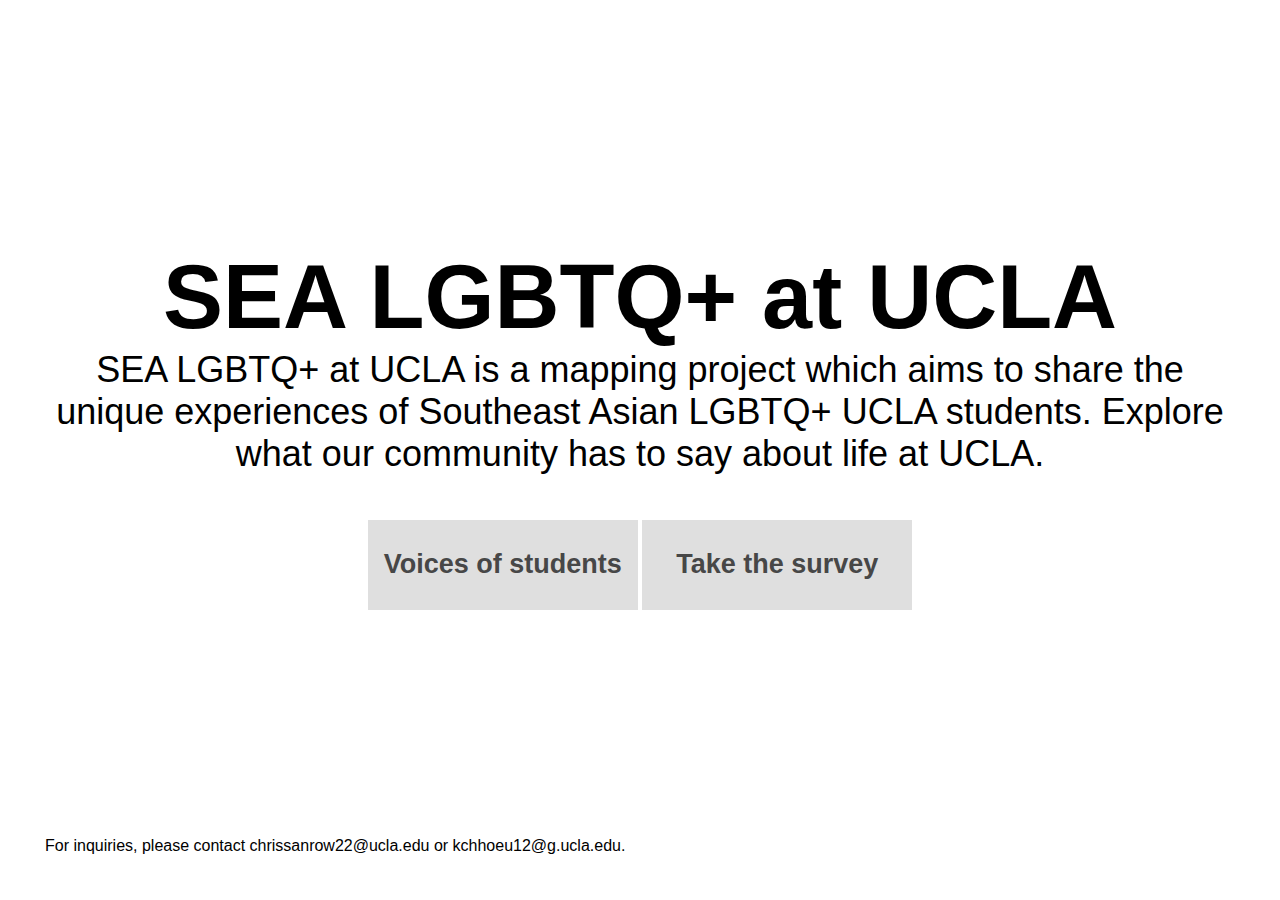
==== home/index.html @ 772d0418 "added home page and improved experience layout" ====
<!DOCTYPE html>
<html lang="en">
    <head>
        <meta charset="UTF-8">
        <meta http-equiv="X-UA-Compatible" content="IE=edge">
        <meta name="viewport" content="width=device-width, initial-scale=1.0">
        <link rel="stylesheet" href="styles/style.css">
        <title>Home</title>

    </head>
    <body>
        <h1>
            SEA LGBTQ+ at UCLA
        </h1>
        <p id="about">
            SEA LGBTQ+ at UCLA is a mapping project which aims to share the unique experiences of Southeast Asian LGBTQ+ UCLA students. Explore what our community has to say about life at UCLA.
        </p>
        <div class="button-container">
            <a href="https://docs.google.com/forms/d/e/1FAIpQLSctLz-F5kE902GEzlgZwT4dumN3yH427K3VFQnoliXJ1NP9mw/viewform?embedded=true">
                <button id="surveyButton">Voices of students</button>
            </a>
            <a href="https://docs.google.com/forms/d/e/1FAIpQLSctLz-F5kE902GEzlgZwT4dumN3yH427K3VFQnoliXJ1NP9mw/viewform?embedded=true">
                <button id="surveyButton">Take the survey</button>
            </a>
        </div>
        <p id="contact">
            For inquiries, please contact chrissanrow22@ucla.edu or kchhoeu12@g.ucla.edu.
        </p>
    </body>
</html>
---- home/styles/style.css ----
/* The * selects everything and acts as a global reset to ensure consistency across browsers */
* {
    font-family: Roboto, sans-serif; /* Sets a default font for the whole page */
    margin: 0; /* Removes default margins */
    padding: 0; /* Removes default padding */
}

/* Sets the background color of the whole page and ensures content fits the screen height */
html {
    background-color: white;
}

html, body {
    height: 100%;
}

html {
    display: table;
    margin: auto;
}

body {
    min-height: 100%;
    width: 100%;
    display: table-cell;
    vertical-align: middle;
    text-align: center;
    padding: 5vh;
}

h1{
    font-size: 10vh;
}

button{
    font-weight: bold;
    color: rgb(71, 71, 71);
    border-width: 0;
    padding: 10px;
    background-color: rgb(223, 223, 223);
    width: 30vh;
    height: 10vh;
    font-size: 3vh;
    cursor: pointer;
}

a{
    text-decoration: none;
}

button:hover{
    background-color: rgb(158, 158, 158);
}

.button-container{
    margin: 5vh;
}

#about{
    font-size: 4vh;
}

#contact{
    position: absolute;
    bottom: 0;
    margin-bottom: 5vh;
}
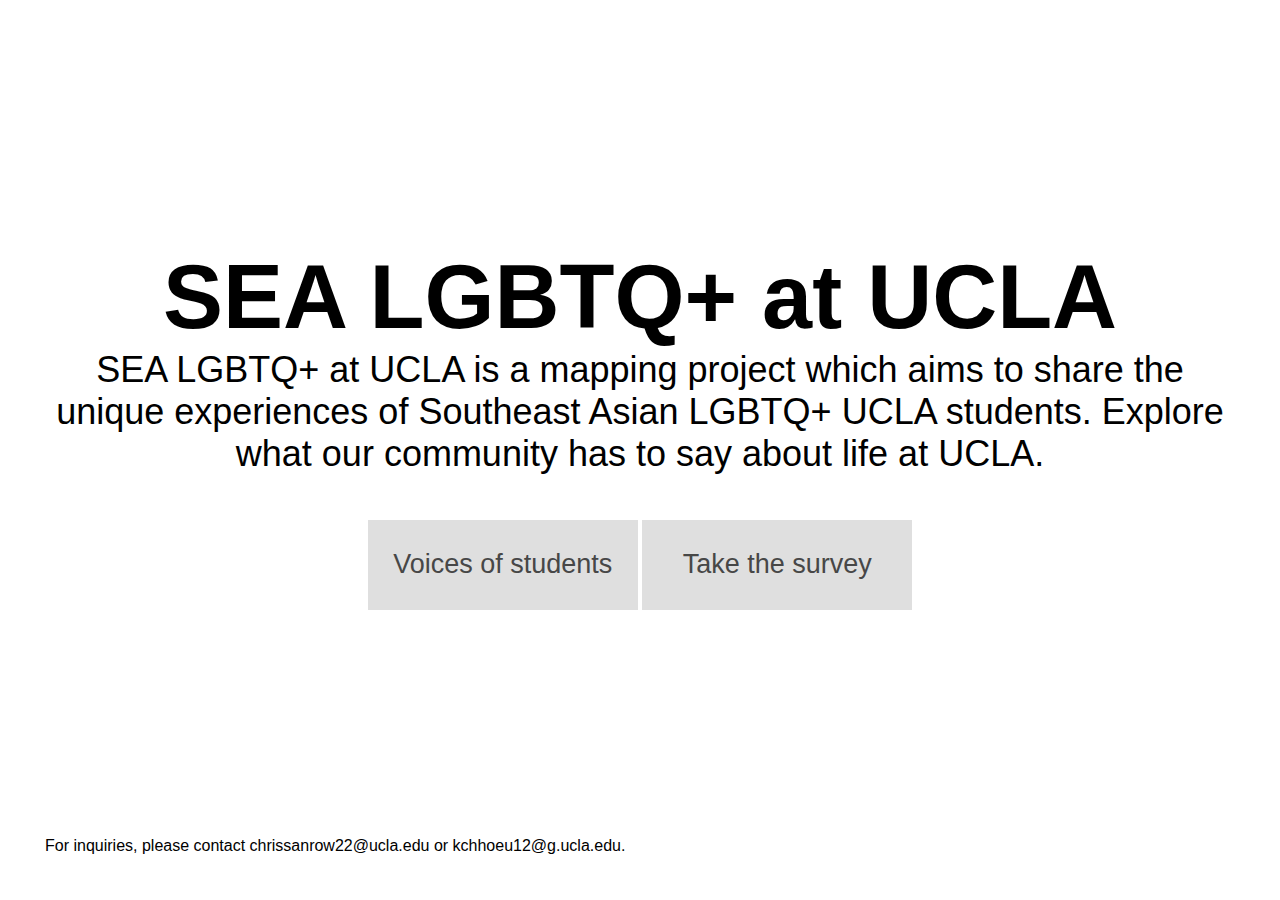
==== commit 6ada9eec: "fixed links" ====
--- a/home/index.html
+++ b/home/index.html
@@ -16,7 +16,7 @@
             SEA LGBTQ+ at UCLA is a mapping project which aims to share the unique experiences of Southeast Asian LGBTQ+ UCLA students. Explore what our community has to say about life at UCLA.
         </p>
         <div class="button-container">
-            <a href="https://docs.google.com/forms/d/e/1FAIpQLSctLz-F5kE902GEzlgZwT4dumN3yH427K3VFQnoliXJ1NP9mw/viewform?embedded=true">
+            <a href="https://chrissanrow.github.io/191A_LGBTQintl/voices/">
                 <button id="surveyButton">Voices of students</button>
             </a>
             <a href="https://docs.google.com/forms/d/e/1FAIpQLSctLz-F5kE902GEzlgZwT4dumN3yH427K3VFQnoliXJ1NP9mw/viewform?embedded=true">
--- a/home/styles/style.css
+++ b/home/styles/style.css
@@ -33,7 +33,7 @@
 }
 
 button{
-    font-weight: bold;
+    font-weight: 400;
     color: rgb(71, 71, 71);
     border-width: 0;
     padding: 10px;
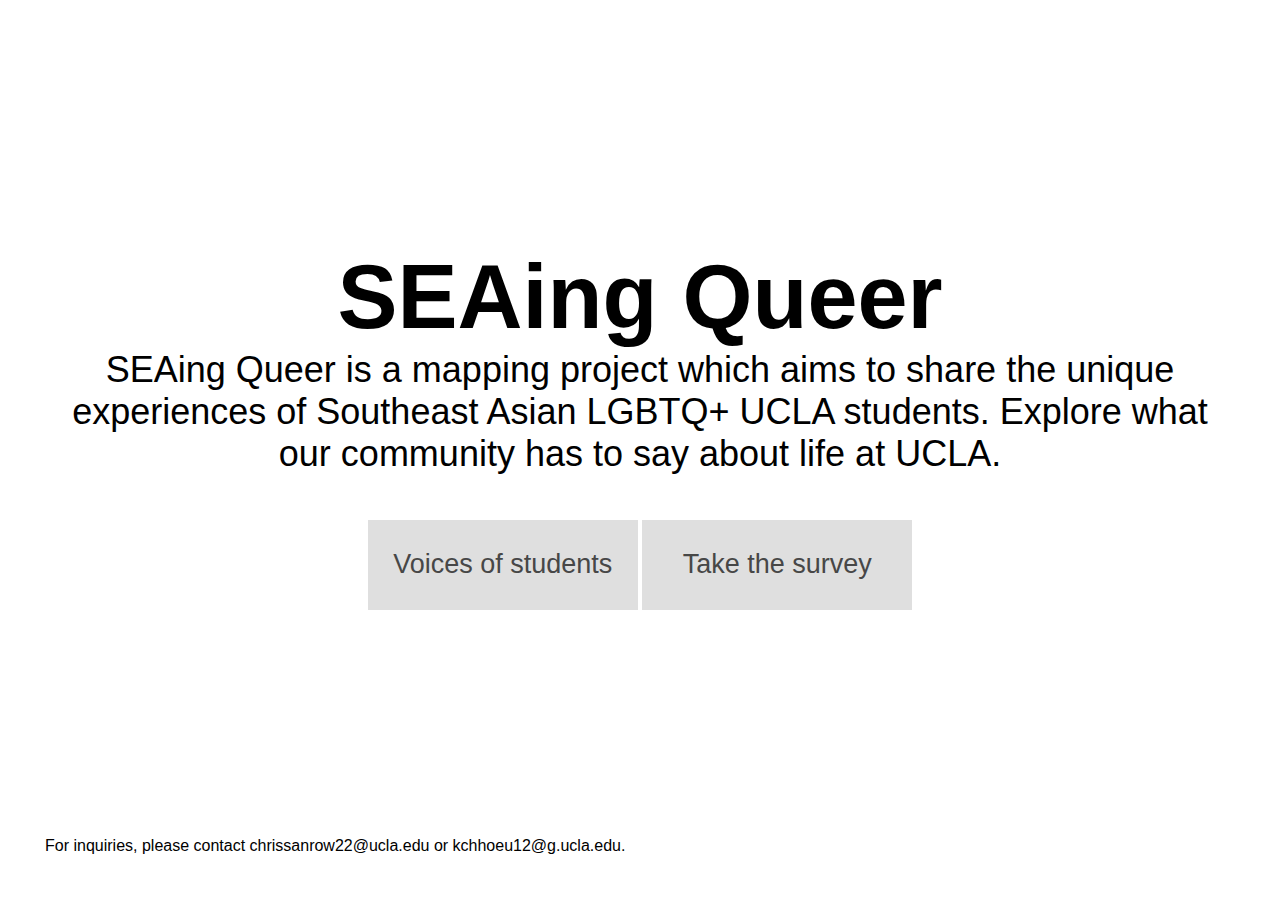
==== commit db9a7a68: "updating name" ====
--- a/home/index.html
+++ b/home/index.html
@@ -5,15 +5,15 @@
         <meta http-equiv="X-UA-Compatible" content="IE=edge">
         <meta name="viewport" content="width=device-width, initial-scale=1.0">
         <link rel="stylesheet" href="styles/style.css">
-        <title>Home</title>
+        <title>SEAing Queer - Home</title>
 
     </head>
     <body>
         <h1>
-            SEA LGBTQ+ at UCLA
+            SEAing Queer
         </h1>
         <p id="about">
-            SEA LGBTQ+ at UCLA is a mapping project which aims to share the unique experiences of Southeast Asian LGBTQ+ UCLA students. Explore what our community has to say about life at UCLA.
+            SEAing Queer is a mapping project which aims to share the unique experiences of Southeast Asian LGBTQ+ UCLA students. Explore what our community has to say about life at UCLA.
         </p>
         <div class="button-container">
             <a href="https://chrissanrow.github.io/191A_LGBTQintl/voices/">
